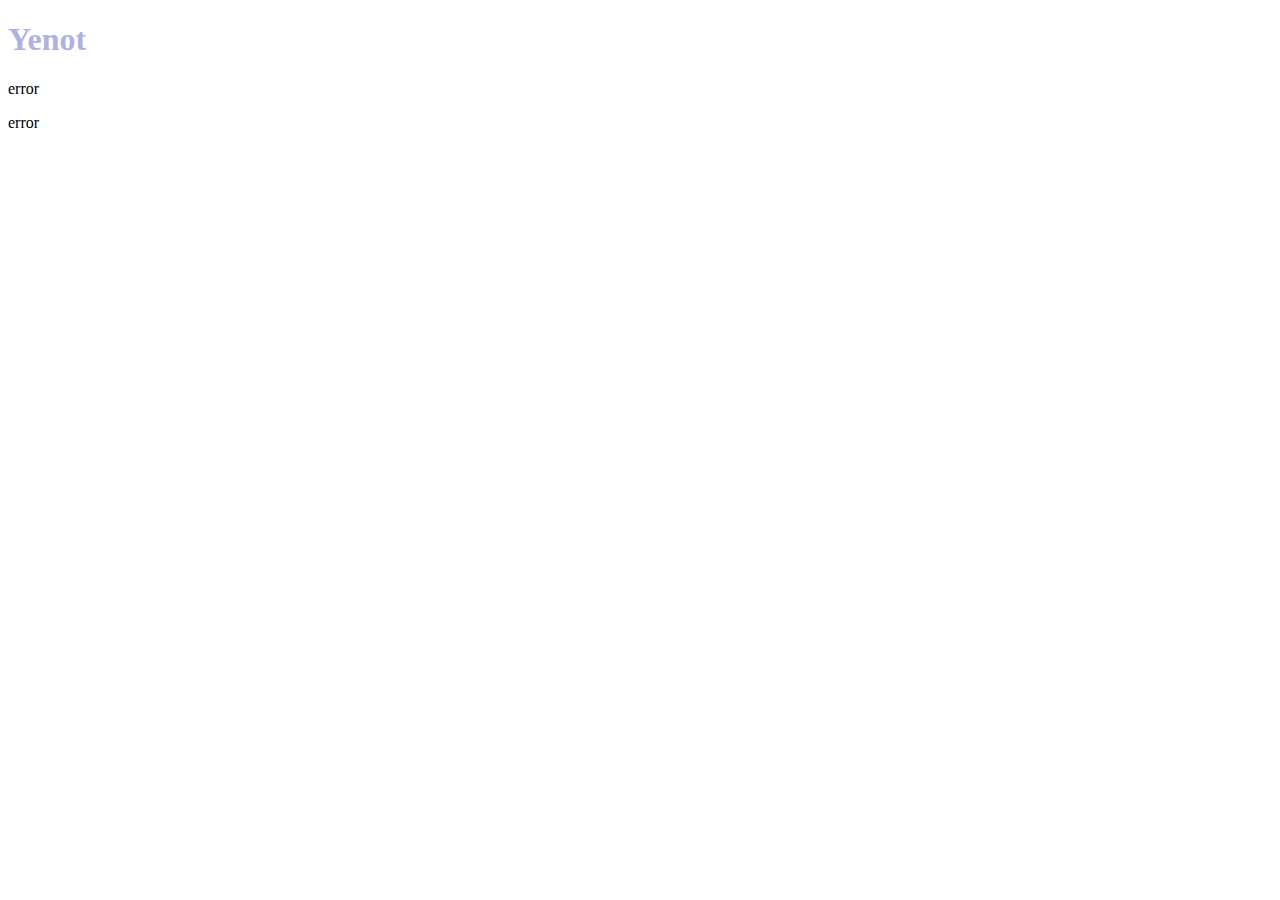
==== index.html @ e1a24d33 "first commit" ====
<!DOCTYPE html>
<html>
<head>
  <!-- Токен-header: Authorization: Basic MTp5ZW5vdA==
  Content Type у нас - application/json -->
  <title>Yenot</title>
  <meta charset="utf-8" />
  <meta name="author" content="Yenot Team">
  <meta name="description" content="Time in one click" />
  <meta name="keywords" content="Yenot, Calendar, Events" />
  <meta name="viewport" content="width=device-width, initial-scale=1.0">
  <link rel="stylesheet" href="style.css" />
  <script src="jquery-3.2.1.min.js"></script>
  <script src="sendEvent.js"></script>
  <!-- <script src="registration.js"></script> -->
  <script src="view.js"></script>
</head>
<body>
  <h1> Yenot </h1>
  <p id="text"> Hey </p>
  <p id="data">

  </p>
</body>
</html>
---- style.css ----
h1 {
  color: #3f51b5;
}
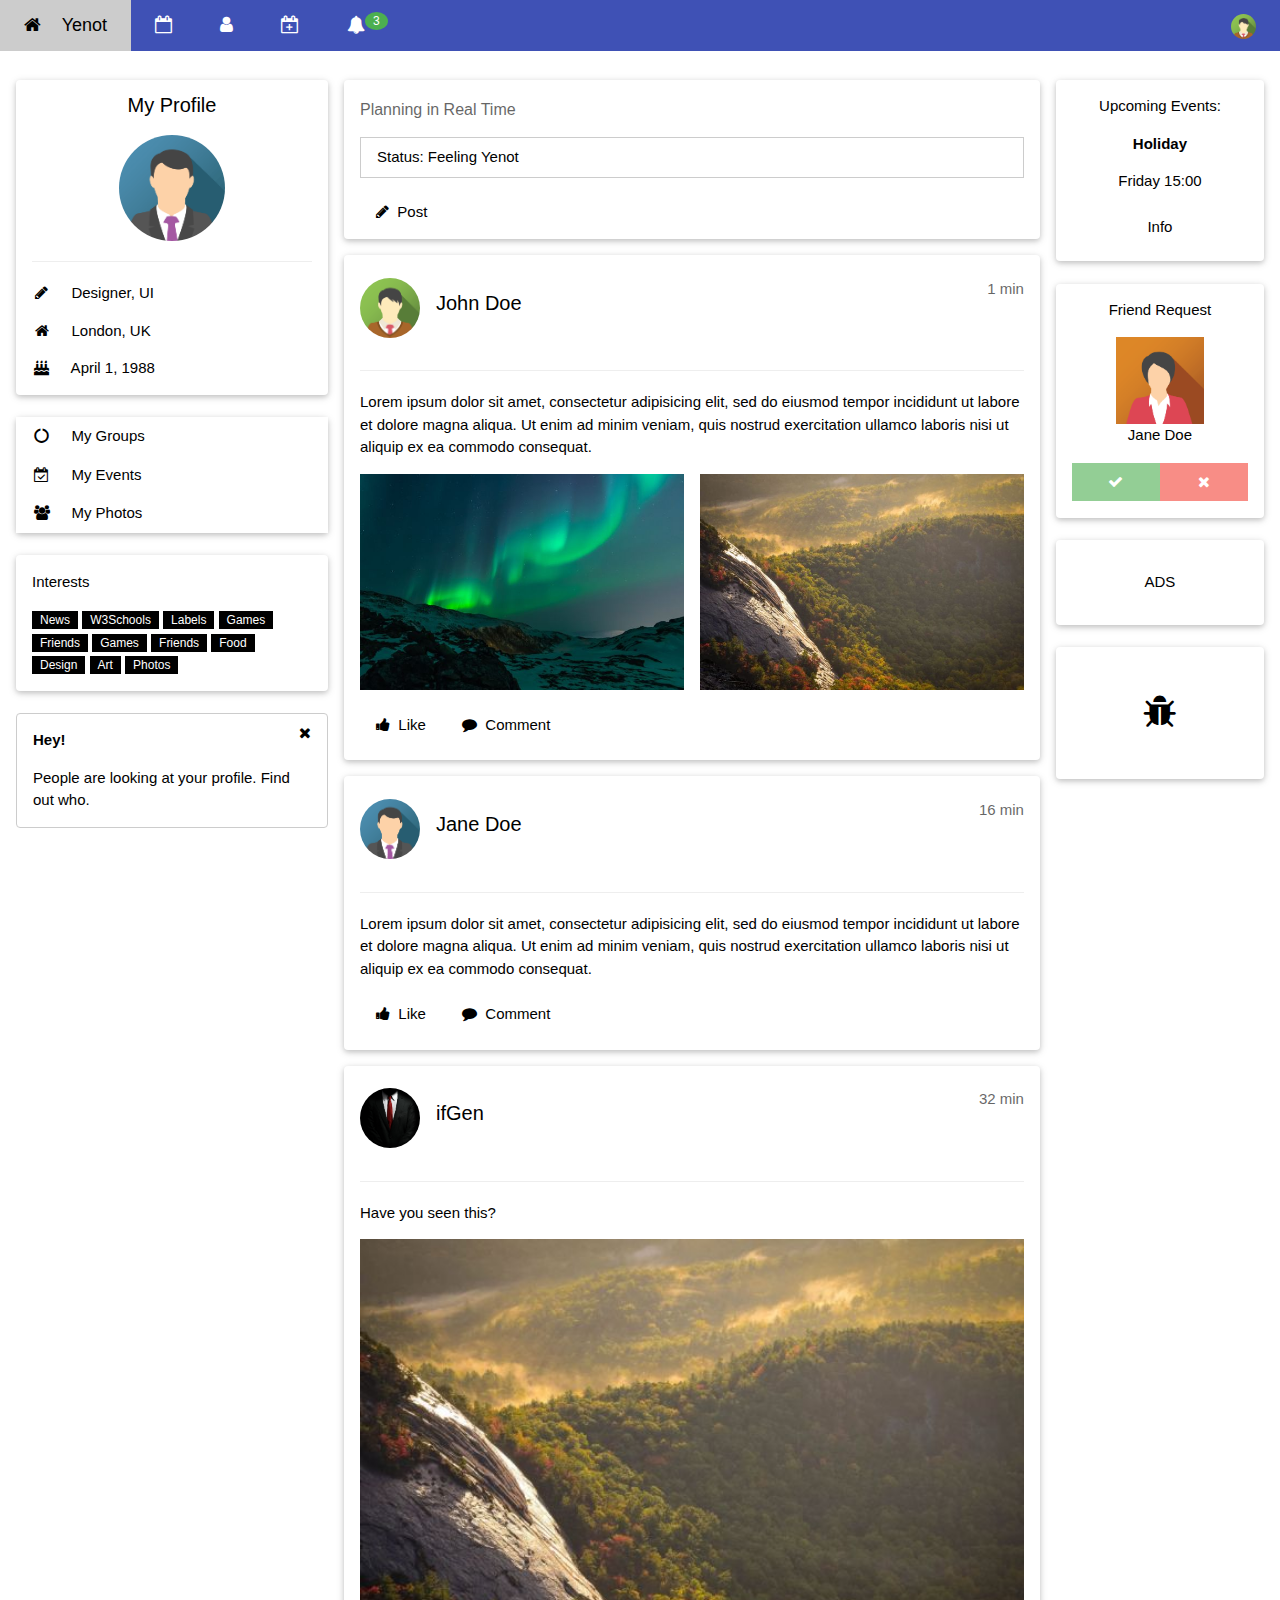
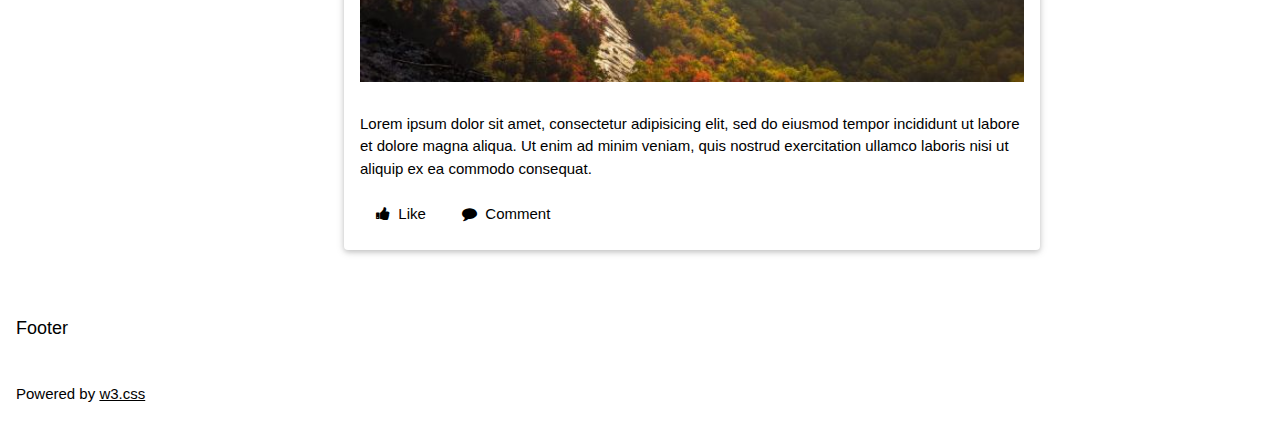
==== commit a4bc74a7: "Atemt for view" ====
--- a/index.html
+++ b/index.html
@@ -1,25 +1,338 @@
 <!DOCTYPE html>
 <html>
 <head>
-  <!-- Токен-header: Authorization: Basic MTp5ZW5vdA==
-  Content Type у нас - application/json -->
   <title>Yenot</title>
   <meta charset="utf-8" />
   <meta name="author" content="Yenot Team">
   <meta name="description" content="Time in one click" />
   <meta name="keywords" content="Yenot, Calendar, Events" />
   <meta name="viewport" content="width=device-width, initial-scale=1.0">
+  <link rel="stylesheet" href="https://www.w3schools.com/w3css/4/w3.css">
+  <link rel="stylesheet" href="https://www.w3schools.com/lib/w3-theme-blue-grey.css">
+  <link rel="stylesheet" href="https://cdnjs.cloudflare.com/ajax/libs/font-awesome/4.7.0/css/font-awesome.min.css">
   <link rel="stylesheet" href="style.css" />
   <script src="jquery-3.2.1.min.js"></script>
-  <script src="sendEvent.js"></script>
+  <!-- <script src="sendEvent.js"></script> -->
   <!-- <script src="registration.js"></script> -->
   <script src="view.js"></script>
 </head>
-<body>
-  <h1> Yenot </h1>
-  <p id="text"> Hey </p>
-  <p id="data">
-
-  </p>
+<body class="w3-theme-l5">
+  <!-- Navbar -->
+  <header class="w3-top">
+   <div class="w3-bar yenot-color w3-left-align w3-large">
+    <a class="w3-bar-item w3-button w3-hide-medium w3-hide-large w3-right
+              w3-padding-large w3-hover-white w3-large yenot-color"
+      href="javascript:void(0);"
+      onclick="openNav()">
+      <i class="fa fa-bars"></i>
+    </a>
+    <a href="#" class="w3-bar-item w3-button w3-padding-large yenot-color">
+      <i class="fa fa-home w3-margin-right"></i>
+      Yenot
+    </a>
+    <a href="#" class="w3-bar-item w3-button w3-hide-small w3-padding-large
+                      w3-hover-white" title="News">
+                      <i class="fa fa-calendar-o"></i>
+    </a>
+    <a href="#" class="w3-bar-item w3-button w3-hide-small w3-padding-large
+                      w3-hover-white" title="Account Settings">
+                      <i class="fa fa-user"></i>
+    </a>
+    <a href="#" class="w3-bar-item w3-button w3-hide-small w3-padding-large
+                        w3-hover-white" title="Messages">
+                        <i class="fa fa-calendar-plus-o"></i>
+    </a>
+    <div class="w3-dropdown-hover w3-hide-small">
+      <button class="w3-button w3-padding-large" title="Notifications">
+        <i class="fa fa-bell"></i>
+        <span class="w3-badge w3-right w3-small w3-green">3</span>
+      </button>
+      <div class="w3-dropdown-content w3-card-4 w3-bar-block" style="width:300px">
+        <a href="#" class="w3-bar-item w3-button">Алксандр Конференция</a>
+        <a href="#" class="w3-bar-item w3-button">Джонни Кофе</a>
+        <a href="#" class="w3-bar-item w3-button">Джейн Приняла приглашение</a>
+      </div>
+    </div>
+    <a href="#" class="w3-bar-item w3-button w3-hide-small w3-right
+                w3-padding-large w3-hover-white" title="My Account">
+        <img src="avatar2.png" class="w3-circle" style="height:25px;width:25px" alt="Avatar">
+    </a>
+   </div>
+ </header>
+
+  <!-- Navbar on small screens -->
+  <div id="navDemo" class="w3-bar-block w3-theme-d2 w3-hide w3-hide-large w3-hide-medium w3-large">
+    <a href="#" class="w3-bar-item w3-button w3-padding-large">Link 1</a>
+    <a href="#" class="w3-bar-item w3-button w3-padding-large">Link 2</a>
+    <a href="#" class="w3-bar-item w3-button w3-padding-large">Link 3</a>
+    <a href="#" class="w3-bar-item w3-button w3-padding-large">My Profile</a>
+  </div>
+
+  <!-- Page Container -->
+  <div class="w3-container w3-content" style="max-width:1400px;margin-top:80px">
+    <!-- The Grid -->
+    <div class="w3-row">
+      <!-- Left Column -->
+      <div class="w3-col m3">
+        <!-- Profile -->
+        <div class="w3-card-2 w3-round w3-white">
+          <div class="w3-container">
+           <h4 class="w3-center">My Profile</h4>
+           <p class="w3-center"><img src="avatar3.png" class="w3-circle" style="height:106px;width:106px" alt="Avatar"></p>
+           <hr>
+           <p><i class="fa fa-pencil fa-fw w3-margin-right w3-text-theme"></i> Designer, UI</p>
+           <p><i class="fa fa-home fa-fw w3-margin-right w3-text-theme"></i> London, UK</p>
+           <p><i class="fa fa-birthday-cake fa-fw w3-margin-right w3-text-theme"></i> April 1, 1988</p>
+          </div>
+        </div>
+        <br>
+
+        <!-- Accordion -->
+        <div class="w3-card-2 w3-round">
+          <div class="w3-white">
+            <button onclick="myFunction('Demo1')" class="w3-button w3-block w3-theme-l1 w3-left-align">
+              <i class="fa fa-circle-o-notch fa-fw w3-margin-right"></i> My Groups
+            </button>
+            <div id="Demo1" class="w3-hide w3-container">
+              <p>Some text..</p>
+            </div>
+            <button onclick="myFunction('Demo2')" class="w3-button w3-block w3-theme-l1 w3-left-align">
+              <i class="fa fa-calendar-check-o fa-fw w3-margin-right"></i> My Events
+            </button>
+            <div id="Demo2" class="w3-hide w3-container">
+              <p>Some other text..</p>
+            </div>
+            <button onclick="myFunction('Demo3')" class="w3-button w3-block w3-theme-l1 w3-left-align">
+              <i class="fa fa-users fa-fw w3-margin-right"></i> My Photos
+            </button>
+            <div id="Demo3" class="w3-hide w3-container">
+           <div class="w3-row-padding">
+           <br>
+             <div class="w3-half">
+               <img src="lights.jpg" style="width:100%" class="w3-margin-bottom">
+             </div>
+             <div class="w3-half">
+               <img src="nature.jpg" style="width:100%" class="w3-margin-bottom">
+             </div>
+             <div class="w3-half">
+               <img src="mountains.jpg" style="width:100%" class="w3-margin-bottom">
+             </div>
+             <div class="w3-half">
+               <img src="forest.jpg" style="width:100%" class="w3-margin-bottom">
+             </div>
+             <div class="w3-half">
+               <img src="nature.jpg" style="width:100%" class="w3-margin-bottom">
+             </div>
+             <div class="w3-half">
+               <img src="fjords.jpg" style="width:100%" class="w3-margin-bottom">
+             </div>
+           </div>
+            </div>
+          </div>
+        </div>
+        <br>
+
+        <!-- Interests -->
+        <div class="w3-card-2 w3-round w3-white w3-hide-small">
+          <div class="w3-container">
+            <p>Interests</p>
+            <p>
+              <span class="w3-tag w3-small w3-theme-d5">News</span>
+              <span class="w3-tag w3-small w3-theme-d4">W3Schools</span>
+              <span class="w3-tag w3-small w3-theme-d3">Labels</span>
+              <span class="w3-tag w3-small w3-theme-d2">Games</span>
+              <span class="w3-tag w3-small w3-theme-d1">Friends</span>
+              <span class="w3-tag w3-small w3-theme">Games</span>
+              <span class="w3-tag w3-small w3-theme-l1">Friends</span>
+              <span class="w3-tag w3-small w3-theme-l2">Food</span>
+              <span class="w3-tag w3-small w3-theme-l3">Design</span>
+              <span class="w3-tag w3-small w3-theme-l4">Art</span>
+              <span class="w3-tag w3-small w3-theme-l5">Photos</span>
+            </p>
+          </div>
+        </div>
+        <br>
+
+        <!-- Alert Box -->
+        <div class="w3-container w3-display-container w3-round w3-theme-l4
+                    w3-border w3-theme-border w3-margin-bottom w3-hide-small">
+          <span onclick="this.parentElement.style.display='none'" class="w3-button w3-theme-l3 w3-display-topright">
+            <i class="fa fa-remove"></i>
+          </span>
+          <p><strong>Hey!</strong></p>
+          <p>People are looking at your profile. Find out who.</p>
+        </div>
+
+      <!-- End Left Column -->
+      </div>
+
+      <!-- Middle Column -->
+      <div class="w3-col m7">
+
+        <div class="w3-row-padding">
+          <div class="w3-col m12">
+            <div class="w3-card-2 w3-round w3-white">
+              <div class="w3-container w3-padding">
+                <h6 class="w3-opacity">Planning in Real Time</h6>
+                <p contenteditable="true" class="w3-border w3-padding">Status: Feeling Yenot</p>
+                <button type="button" class="w3-button w3-theme"><i class="fa fa-pencil"></i>  Post</button>
+              </div>
+            </div>
+          </div>
+        </div>
+
+        <div class="w3-container w3-card-2 w3-white w3-round w3-margin"><br>
+          <img src="avatar2.png" alt="Avatar" class="w3-left w3-circle w3-margin-right" style="width:60px">
+          <span class="w3-right w3-opacity">1 min</span>
+          <h4>John Doe</h4><br>
+          <hr class="w3-clear">
+          <p>Lorem ipsum dolor sit amet, consectetur adipisicing elit,
+            sed do eiusmod tempor incididunt ut labore et dolore magna aliqua.
+            Ut enim ad minim veniam, quis nostrud exercitation ullamco laboris
+            nisi ut aliquip ex ea commodo consequat.
+          </p>
+            <div class="w3-row-padding" style="margin:0 -16px">
+              <div class="w3-half">
+                <img src="lights.jpg" style="width:100%" alt="Northern Lights" class="w3-margin-bottom">
+              </div>
+              <div class="w3-half">
+                <img src="nature.jpg" style="width:100%" alt="Nature" class="w3-margin-bottom">
+            </div>
+          </div>
+          <button type="button" class="w3-button w3-theme-d1 w3-margin-bottom">
+            <i class="fa fa-thumbs-up"></i>  Like
+          </button>
+          <button type="button" class="w3-button w3-theme-d2 w3-margin-bottom">
+            <i class="fa fa-comment"></i>  Comment
+          </button>
+        </div>
+
+        <div class="w3-container w3-card-2 w3-white w3-round w3-margin"><br>
+          <img src="avatar3.png" alt="Avatar" class="w3-left w3-circle w3-margin-right" style="width:60px">
+          <span class="w3-right w3-opacity">16 min</span>
+          <h4>Jane Doe</h4><br>
+          <hr class="w3-clear">
+          <p>Lorem ipsum dolor sit amet, consectetur adipisicing elit, sed do
+            eiusmod tempor incididunt ut labore et dolore magna aliqua. Ut enim
+            ad minim veniam, quis nostrud exercitation ullamco laboris nisi ut
+            aliquip ex ea commodo consequat.
+          </p>
+          <button type="button" class="w3-button w3-theme-d1 w3-margin-bottom">
+            <i class="fa fa-thumbs-up"></i>  Like
+          </button>
+          <button type="button" class="w3-button w3-theme-d2 w3-margin-bottom">
+            <i class="fa fa-comment"></i>  Comment
+          </button>
+        </div>
+
+        <div class="w3-container w3-card-2 w3-white w3-round w3-margin"><br>
+          <img src="ifGen.jpg" alt="Avatar" class="w3-left w3-circle w3-margin-right" style="width:60px">
+          <span class="w3-right w3-opacity">32 min</span>
+          <h4>ifGen</h4><br>
+          <hr class="w3-clear">
+          <p>Have you seen this?</p>
+          <img src="nature.jpg" style="width:100%" class="w3-margin-bottom">
+          <p>Lorem ipsum dolor sit amet, consectetur adipisicing elit, sed do
+            eiusmod tempor incididunt ut labore et dolore magna aliqua. Ut enim
+            ad minim veniam, quis nostrud exercitation ullamco laboris nisi ut
+            aliquip ex ea commodo consequat.
+          </p>
+          <button type="button" class="w3-button w3-theme-d1 w3-margin-bottom">
+            <i class="fa fa-thumbs-up"></i>  Like
+          </button>
+          <button type="button" class="w3-button w3-theme-d2 w3-margin-bottom">
+            <i class="fa fa-comment"></i>  Comment
+          </button>
+        </div>
+
+      <!-- End Middle Column -->
+      </div>
+
+      <!-- Right Column -->
+      <div class="w3-col m2">
+        <div class="w3-card-2 w3-round w3-white w3-center">
+          <div class="w3-container">
+            <p>Upcoming Events:</p>
+            <!-- <img src="forest.jpg" alt="Forest" style="width:100%;"> -->
+            <p><strong>Holiday</strong></p>
+            <p>Friday 15:00</p>
+            <p><button class="w3-button w3-block w3-theme-l4">Info</button></p>
+          </div>
+        </div>
+        <br>
+
+        <div class="w3-card-2 w3-round w3-white w3-center">
+          <div class="w3-container">
+            <p>Friend Request</p>
+            <img src="avatar6.png" alt="Avatar" style="width:50%"><br>
+            <span>Jane Doe</span>
+            <div class="w3-row w3-opacity">
+              <div class="w3-half">
+                <button class="w3-button w3-block w3-green w3-section" title="Accept">
+                  <i class="fa fa-check"></i>
+                </button>
+              </div>
+              <div class="w3-half">
+                <button class="w3-button w3-block w3-red w3-section" title="Decline">
+                  <i class="fa fa-remove"></i>
+                </button>
+              </div>
+            </div>
+          </div>
+        </div>
+        <br>
+
+        <div class="w3-card-2 w3-round w3-white w3-padding-16 w3-center">
+          <p>ADS</p>
+        </div>
+        <br>
+
+        <div class="w3-card-2 w3-round w3-white w3-padding-32 w3-center">
+          <p><i class="fa fa-bug w3-xxlarge"></i></p>
+        </div>
+
+      <!-- End Right Column -->
+      </div>
+
+    <!-- End Grid -->
+    </div>
+
+  <!-- End Page Container -->
+  </div>
+  <br>
+
+  <!-- Footer -->
+  <footer class="w3-container w3-theme-d3 w3-padding-16">
+    <h5>Footer</h5>
+  </footer>
+
+  <footer class="w3-container w3-theme-d5">
+    <p>Powered by <a href="https://www.w3schools.com/w3css/default.asp" target="_blank">w3.css</a></p>
+  </footer>
+
+  <script>
+  // Accordion
+  function myFunction(id) {
+      var x = document.getElementById(id);
+      if (x.className.indexOf("w3-show") == -1) {
+          x.className += " w3-show";
+          x.previousElementSibling.className += " w3-theme-d1";
+      } else {
+          x.className = x.className.replace("w3-show", "");
+          x.previousElementSibling.className =
+          x.previousElementSibling.className.replace(" w3-theme-d1", "");
+      }
+  }
+
+  // Used to toggle the menu on smaller screens when clicking on the menu button
+  function openNav() {
+      var x = document.getElementById("navDemo");
+      if (x.className.indexOf("w3-show") == -1) {
+          x.className += " w3-show";
+      } else {
+          x.className = x.className.replace(" w3-show", "");
+      }
+  }
+  </script>
 </body>
 </html>
--- a/style.css
+++ b/style.css
@@ -1,3 +1,18 @@
+@import url('https://fonts.googleapis.com/css?family=Raleway');
+@import url('https://fonts.googleapis.com/css?family=Roboto');
+.yenot-font {
+  font-family: 'Raleway', sans-serif;
+  /*font-weight: bold;*/
+}
+.text-font {
+  font-family: 'Roboto', sans-serif;
+  font-size: 48px;
+}
+
 h1 {
   color: #3f51b5;
 }
+.yenot-color {
+  background-color: #3f51b5;
+  color:#fff;
+}
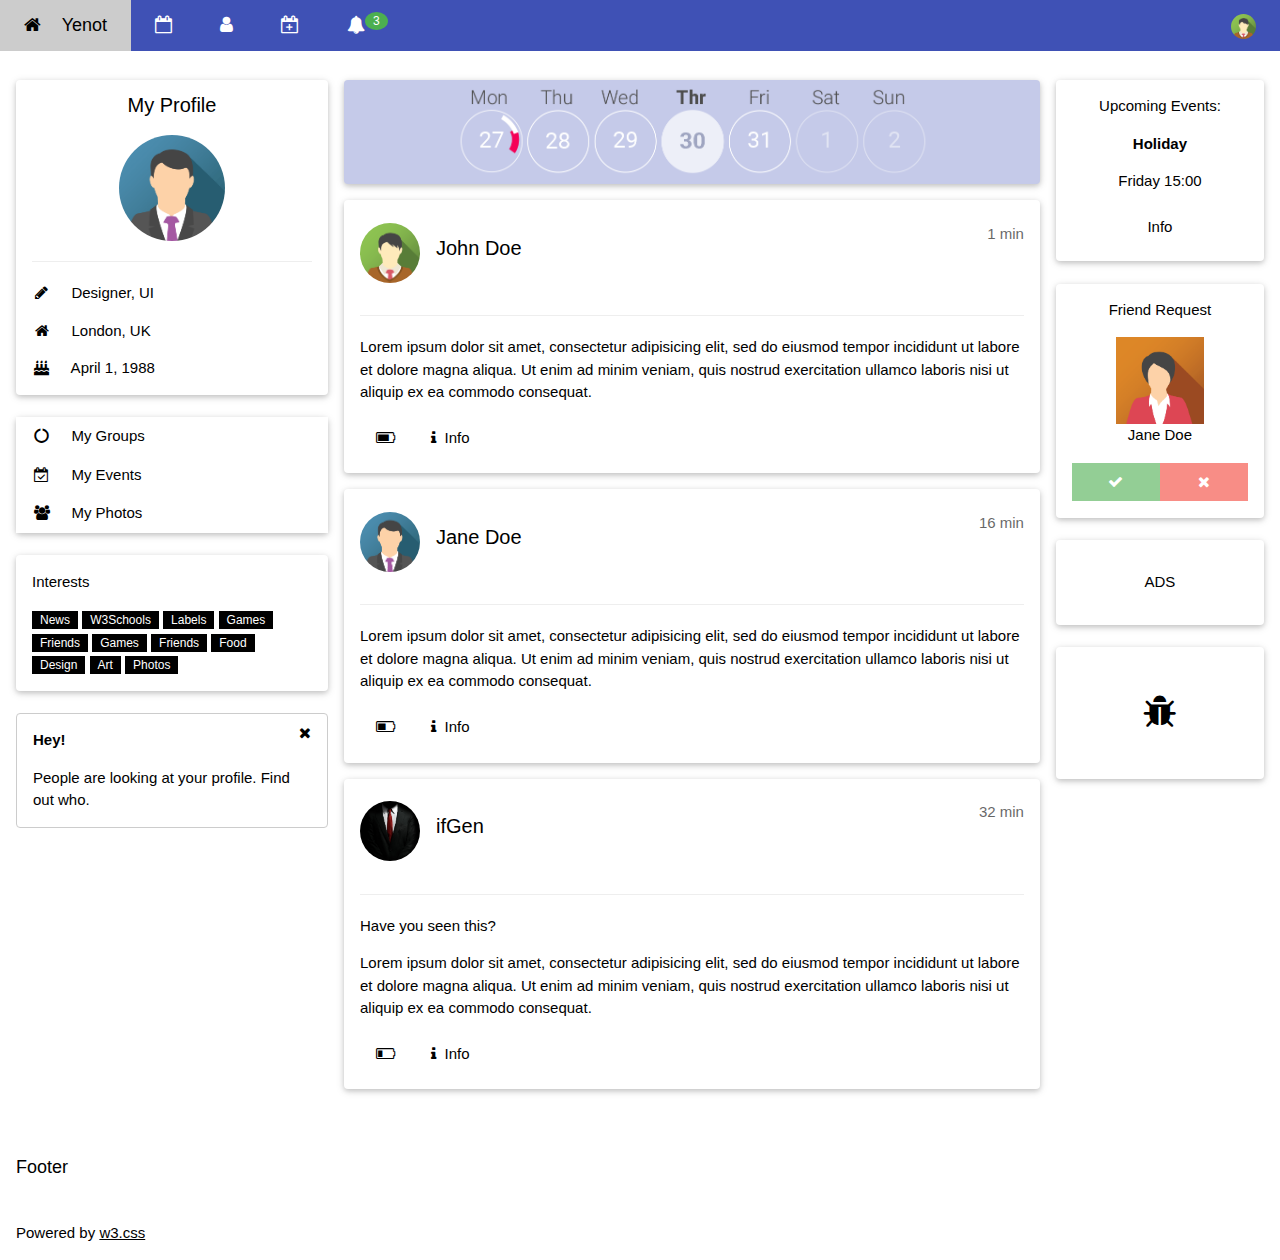
==== commit 0c441d49: "Anoter View" ====
--- a/index.html
+++ b/index.html
@@ -171,11 +171,16 @@
 
         <div class="w3-row-padding">
           <div class="w3-col m12">
-            <div class="w3-card-2 w3-round w3-white">
+            <div class="w3-card-2 w3-round" style="background-color: #c5cae9">
               <div class="w3-container w3-padding">
-                <h6 class="w3-opacity">Planning in Real Time</h6>
-                <p contenteditable="true" class="w3-border w3-padding">Status: Feeling Yenot</p>
-                <button type="button" class="w3-button w3-theme"><i class="fa fa-pencil"></i>  Post</button>
+                <div class="w3-container w3-center">
+                  <img src="calend.png" style="width:80%"/>
+                </div>
+                <div class="w3-container w3-center">
+                  <!--<button type="button" class="w3-button">
+                    <i class="fa fa-sort"></i>
+                  </button>-->
+                </div>
               </div>
             </div>
           </div>
@@ -193,17 +198,17 @@
           </p>
             <div class="w3-row-padding" style="margin:0 -16px">
               <div class="w3-half">
-                <img src="lights.jpg" style="width:100%" alt="Northern Lights" class="w3-margin-bottom">
+                <!--<img src="lights.jpg" style="width:100%" alt="Northern Lights" class="w3-margin-bottom">-->
               </div>
               <div class="w3-half">
-                <img src="nature.jpg" style="width:100%" alt="Nature" class="w3-margin-bottom">
+                <!--<img src="nature.jpg" style="width:100%" alt="Nature" class="w3-margin-bottom">-->
             </div>
           </div>
           <button type="button" class="w3-button w3-theme-d1 w3-margin-bottom">
-            <i class="fa fa-thumbs-up"></i>  Like
+            <i class="fa fa-battery-three-quarters"></i>
           </button>
           <button type="button" class="w3-button w3-theme-d2 w3-margin-bottom">
-            <i class="fa fa-comment"></i>  Comment
+            <i class="fa fa-info"></i>  Info
           </button>
         </div>
 
@@ -218,10 +223,10 @@
             aliquip ex ea commodo consequat.
           </p>
           <button type="button" class="w3-button w3-theme-d1 w3-margin-bottom">
-            <i class="fa fa-thumbs-up"></i>  Like
+            <i class="fa fa-battery-half"></i>
           </button>
           <button type="button" class="w3-button w3-theme-d2 w3-margin-bottom">
-            <i class="fa fa-comment"></i>  Comment
+            <i class="fa fa-info"></i>  Info
           </button>
         </div>
 
@@ -231,17 +236,17 @@
           <h4>ifGen</h4><br>
           <hr class="w3-clear">
           <p>Have you seen this?</p>
-          <img src="nature.jpg" style="width:100%" class="w3-margin-bottom">
+          <!--<img src="nature.jpg" style="width:100%" class="w3-margin-bottom">-->
           <p>Lorem ipsum dolor sit amet, consectetur adipisicing elit, sed do
             eiusmod tempor incididunt ut labore et dolore magna aliqua. Ut enim
             ad minim veniam, quis nostrud exercitation ullamco laboris nisi ut
             aliquip ex ea commodo consequat.
           </p>
           <button type="button" class="w3-button w3-theme-d1 w3-margin-bottom">
-            <i class="fa fa-thumbs-up"></i>  Like
+            <i class="fa fa-battery-quarter"></i>
           </button>
           <button type="button" class="w3-button w3-theme-d2 w3-margin-bottom">
-            <i class="fa fa-comment"></i>  Comment
+            <i class="fa fa-info"></i>  Info
           </button>
         </div>
 
--- a/style.css
+++ b/style.css
@@ -9,9 +9,10 @@
   font-size: 48px;
 }
 
-h1 {
-  color: #3f51b5;
+.calendar-color {
+  background-color: #c5cae9;
 }
+
 .yenot-color {
   background-color: #3f51b5;
   color:#fff;
